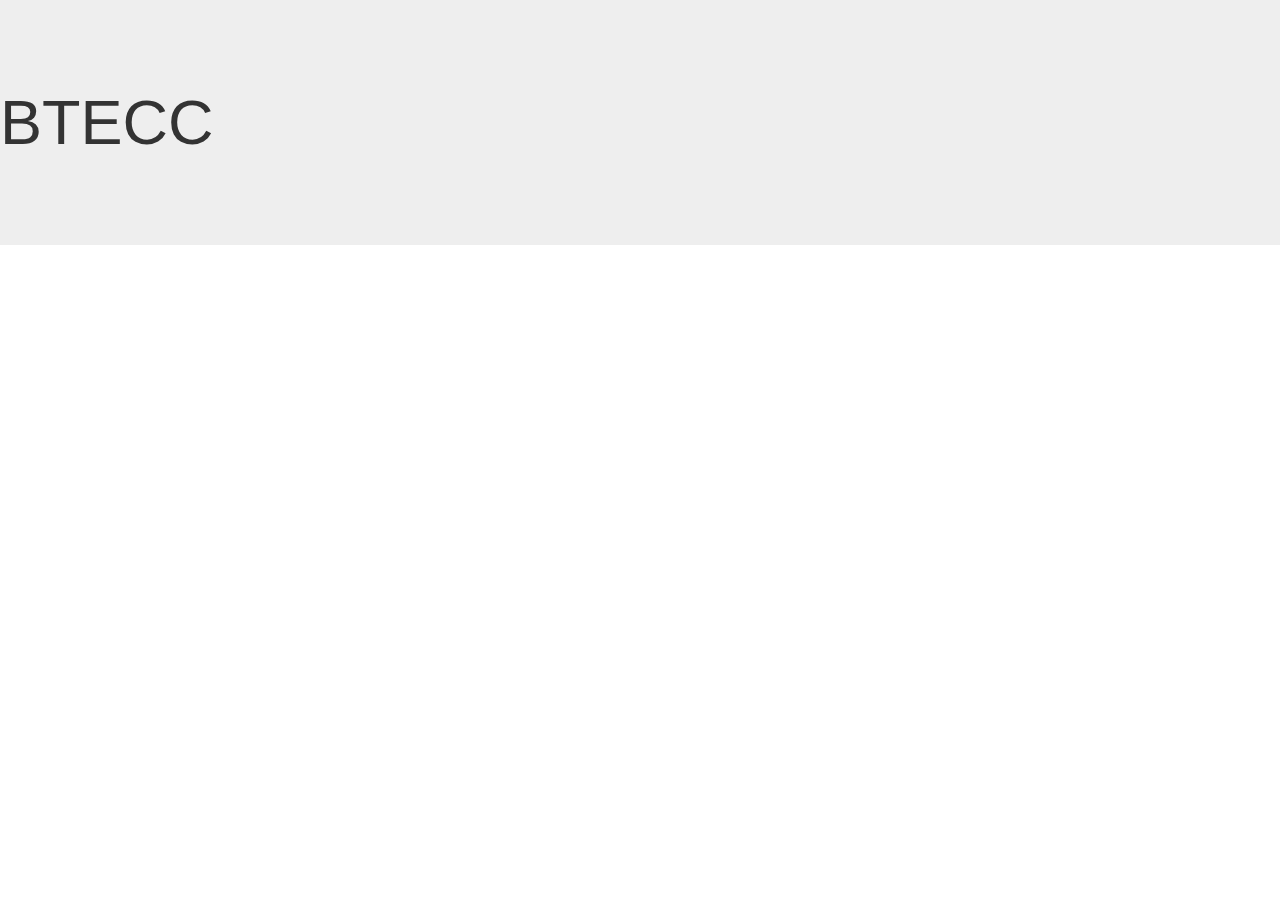
==== UCLL Car App/index.html @ 86bd55af "Add files via upload" ====
<!DOCTYPE html>
<html lang="en">
<head>
    <meta charset="UTF-8">
    <title>BTECC</title>
</head>
<link rel="stylesheet" href="https://maxcdn.bootstrapcdn.com/bootstrap/3.3.7/css/bootstrap.min.css">
<body>
<div id="container">
    <div class="jumbotron">
        <header class="page-header">
            <h1>BTECC</h1>
        </header>
    </div>
    <div id="manufacturing">

    </div>
</div>

</body>
<script src="jquery-3.1.0.min.js"></script>
<script src="https://maxcdn.bootstrapcdn.com/bootstrap/3.3.7/js/bootstrap.min.js"></script>
<script src="Javascript.js"></script>
</html>
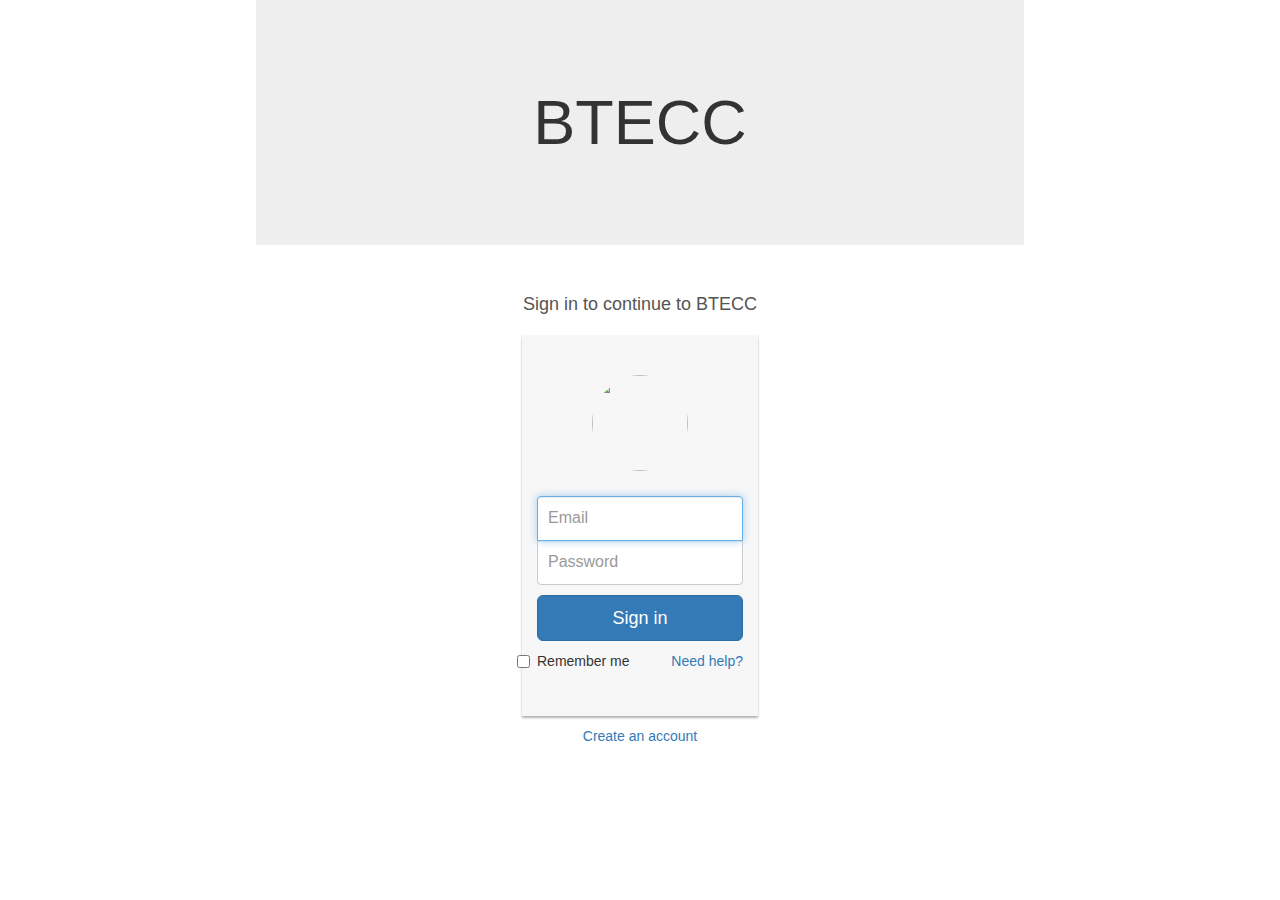
==== commit 0133ff1e: "Add files via upload" ====
--- a/UCLL Car App/index.html
+++ b/UCLL Car App/index.html
@@ -5,6 +5,7 @@
     <title>BTECC</title>
 </head>
 <link rel="stylesheet" href="https://maxcdn.bootstrapcdn.com/bootstrap/3.3.7/css/bootstrap.min.css">
+<link rel="stylesheet" href="style.css"/>
 <body>
 <div id="container">
     <div class="jumbotron">
@@ -12,9 +13,15 @@
             <h1>BTECC</h1>
         </header>
     </div>
+    <div id="login">
+    </div>
+    <div id="register"></div>
     <div id="manufacturing">
+    </div>
+    <div id="garage">
+        <div id="repairs" class="collapse"></div>
+    </div>
 
-    </div>
 </div>
 
 </body>
--- a/UCLL Car App/style.css
+++ b/UCLL Car App/style.css
@@ -0,0 +1,92 @@
+#container{
+    width: 60%;
+    margin-left: auto;
+    margin-right: auto;
+}
+header{
+    text-align: center;
+}
+input, select{
+    margin-bottom: 2%;
+}
+textarea{
+    width: 100%;
+    margin-bottom: 2%;
+}
+
+/* style of the login form */
+.form-signin
+{
+    max-width: 330px;
+    padding: 15px;
+    margin: 0 auto;
+}
+.form-signin .form-signin-heading, .form-signin .checkbox
+{
+    margin-bottom: 10px;
+}
+.form-signin .checkbox
+{
+    font-weight: normal;
+}
+.form-signin .form-control
+{
+    position: relative;
+    font-size: 16px;
+    height: auto;
+    padding: 10px;
+    -webkit-box-sizing: border-box;
+    -moz-box-sizing: border-box;
+    box-sizing: border-box;
+}
+.form-signin .form-control:focus
+{
+    z-index: 2;
+}
+.form-signin input[type="text"]
+{
+    margin-bottom: -1px;
+    border-bottom-left-radius: 0;
+    border-bottom-right-radius: 0;
+}
+.form-signin input[type="password"]
+{
+    margin-bottom: 10px;
+    border-top-left-radius: 0;
+    border-top-right-radius: 0;
+}
+.account-wall
+{
+    margin-top: 20px;
+    padding: 40px 0px 20px 0px;
+    background-color: #f7f7f7;
+    -moz-box-shadow: 0px 2px 2px rgba(0, 0, 0, 0.3);
+    -webkit-box-shadow: 0px 2px 2px rgba(0, 0, 0, 0.3);
+    box-shadow: 0px 2px 2px rgba(0, 0, 0, 0.3);
+}
+.login-title
+{
+    color: #555;
+    font-size: 18px;
+    font-weight: 400;
+    display: block;
+}
+.profile-img
+{
+    width: 96px;
+    height: 96px;
+    margin: 0 auto 10px;
+    display: block;
+    -moz-border-radius: 50%;
+    -webkit-border-radius: 50%;
+    border-radius: 50%;
+}
+.need-help
+{
+    margin-top: 10px;
+}
+.new-account
+{
+    display: block;
+    margin-top: 10px;
+}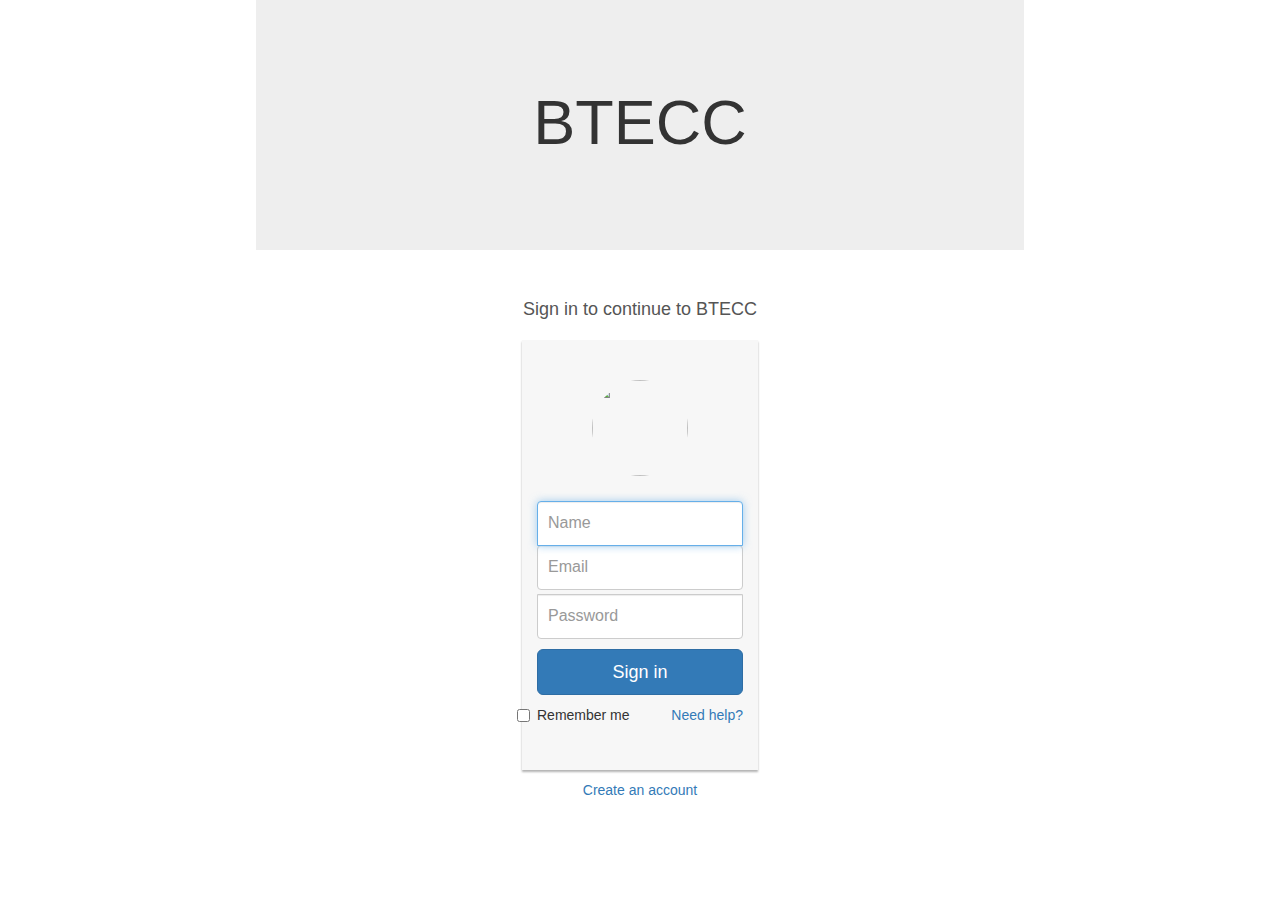
==== commit 6ba40835: "Add files via upload" ====
--- a/UCLL Car App/index.html
+++ b/UCLL Car App/index.html
@@ -11,6 +11,7 @@
     <div class="jumbotron">
         <header class="page-header">
             <h1>BTECC</h1>
+            <p><a href="#"></a></p>
         </header>
     </div>
     <div id="login">
@@ -19,7 +20,10 @@
     <div id="manufacturing">
     </div>
     <div id="garage">
-        <div id="repairs" class="collapse"></div>
+    </div>
+    <div id="carOwner">
+    </div>
+    <div id="vendor">
     </div>
 
 </div>
--- a/UCLL Car App/style.css
+++ b/UCLL Car App/style.css
@@ -5,6 +5,10 @@
 }
 header{
     text-align: center;
+}
+header p{
+    text-align: right;
+    margin-right: 2%;
 }
 input, select{
     margin-bottom: 2%;
@@ -14,7 +18,7 @@
     margin-bottom: 2%;
 }
 
-/* style of the login form */
+/* style of the login & registration form */
 .form-signin
 {
     max-width: 330px;
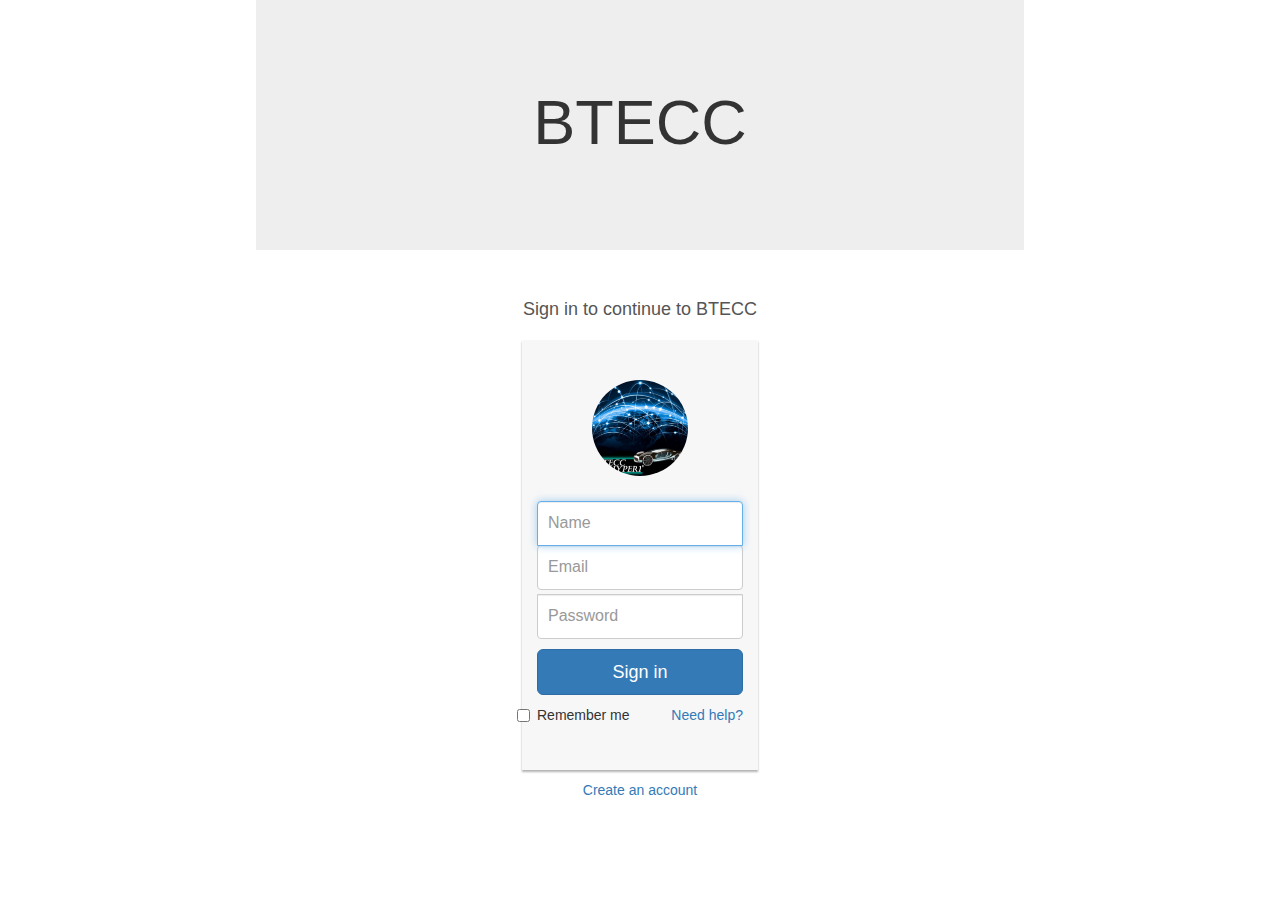
==== commit 52b28778: "Add files via upload" ====
--- a/UCLL Car App/index.html
+++ b/UCLL Car App/index.html
@@ -23,6 +23,8 @@
     </div>
     <div id="carOwner">
     </div>
+    <div id="carOwnerDisplay"></div>
+    <div id="carOwnerChoice"></div>
     <div id="vendor">
     </div>
 
